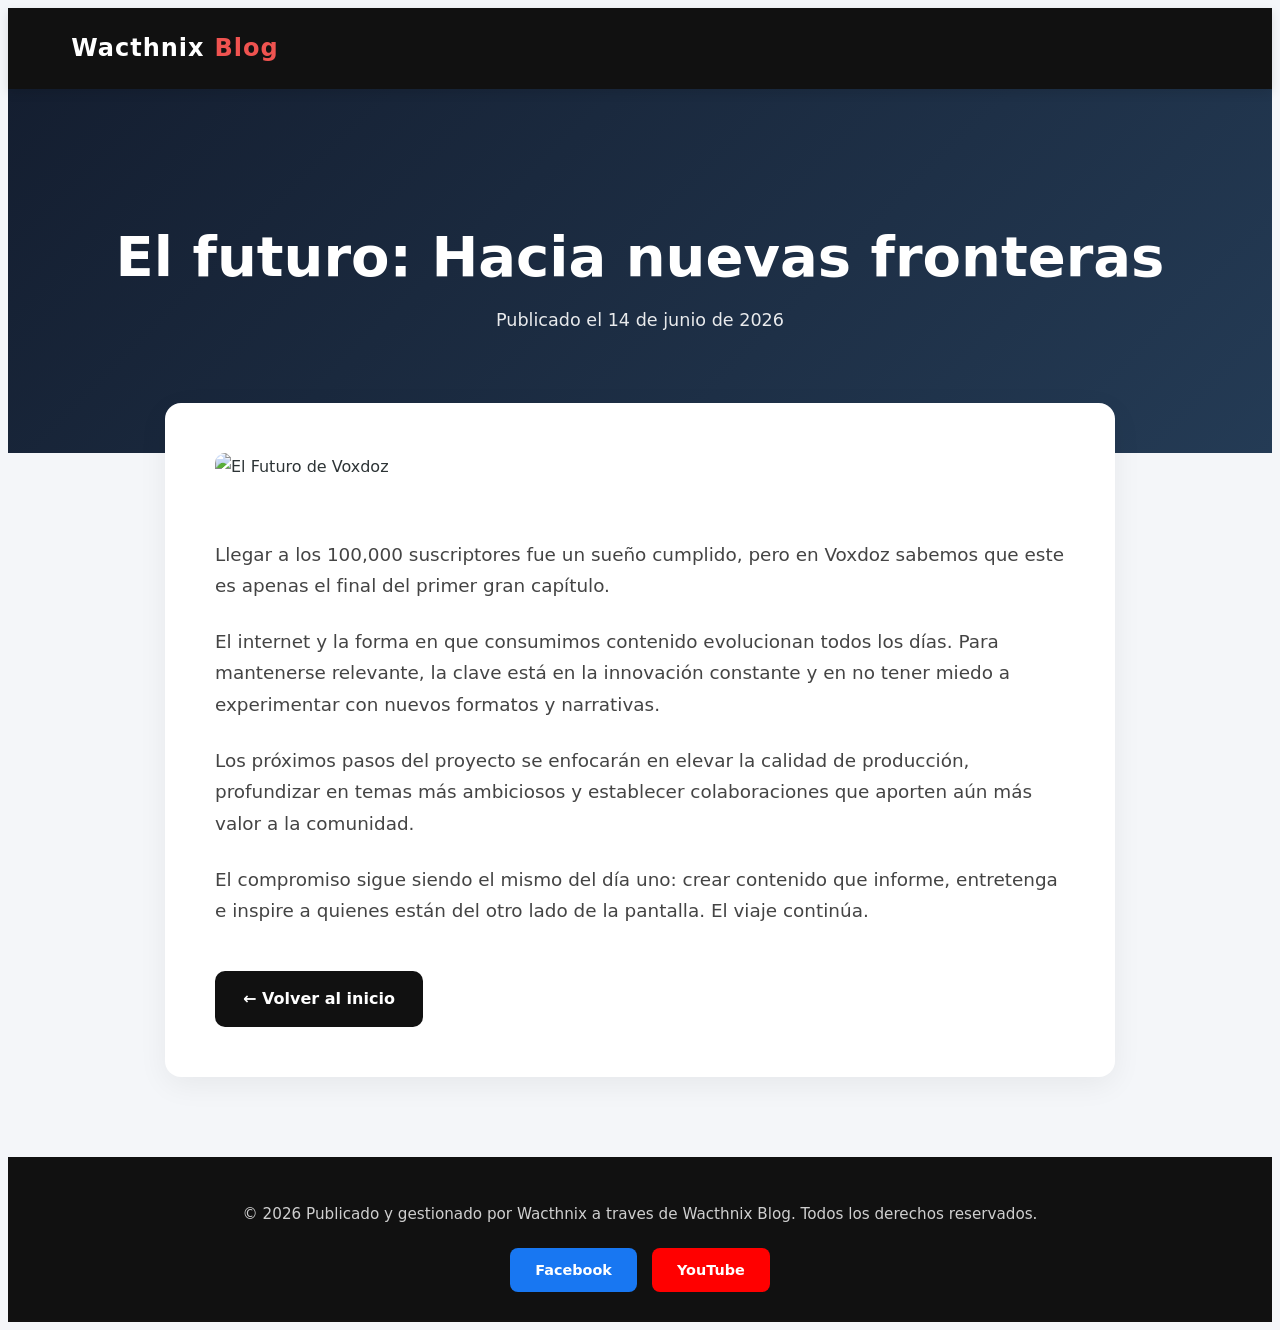
==== futuro.html @ 6fa86fd7 "Add files via upload" ====
<!DOCTYPE html>
<html lang="es">
<head>
    <meta charset="UTF-8">
    <meta name="viewport" content="width=device-width, initial-scale=1.0">
    <title>El futuro: Hacia nuevas fronteras</title>
    <link rel="stylesheet" href="style.css">
</head>
<body>

    <!-- NAVEGACIÓN -->
    <nav>
        <a href="index.html" class="nav-logo">
            Wacthnix <span>Blog</span>
        </a>
    </nav>

    <header class="hero hero-blue">
        <h1>El futuro: Hacia nuevas fronteras</h1>
        <p>Publicado el 14 de junio de 2026</p>
    </header>

    <main class="article-content">
        <img src="/images/edit.jpeg" alt="El Futuro de Voxdoz" class="article-img">
        
        <p>Llegar a los 100,000 suscriptores fue un sueño cumplido, pero en Voxdoz sabemos que este es apenas el final del primer gran capítulo.</p>
        
        <p>El internet y la forma en que consumimos contenido evolucionan todos los días. Para mantenerse relevante, la clave está en la innovación constante y en no tener miedo a experimentar con nuevos formatos y narrativas.</p>
        
        <p>Los próximos pasos del proyecto se enfocarán en elevar la calidad de producción, profundizar en temas más ambiciosos y establecer colaboraciones que aporten aún más valor a la comunidad.</p>
        
        <p>El compromiso sigue siendo el mismo del día uno: crear contenido que informe, entretenga e inspire a quienes están del otro lado de la pantalla. El viaje continúa.</p>
        
        <a href="index.html" class="back-btn">← Volver al inicio</a>
    </main>

    <footer>
    <div class="footer-content">
        <!-- Reemplaza "TU MARCA" por el nombre de tu agencia -->
        <p>&copy; 2026 Publicado y gestionado por  Wacthnix a traves de  Wacthnix Blog. Todos los derechos reservados.</p>
        
        <div class="social-links">
            <!-- Pon tus enlaces reales donde dice "URL_DE_TU_FACEBOOK" y "URL_DE_TU_YOUTUBE" -->
            <a href="https://www.facebook.com/share/1HjEx4M1gM/" target="_blank" class="social-btn facebook">
                Facebook
            </a>
            <a href="https://youtube.com/@wacthnix?si=atnTZZ0pgBMAv0Es" target="_blank" class="social-btn youtube">
                YouTube
            </a>
        </div>
    </div>

</body>
</html>
---- style.css ----
/* --- VARIABLES GLOBALES --- */
:root {
--bg-body: #f4f6f9;
--text-main: #2d3436;
--text-muted: #636e72;
--nav-bg: #111111;
--card-bg: #ffffff;
--radius-lg: 16px;
--radius-md: 10px;
--shadow-soft: 0 8px 30px rgba(0,0,0,0.06);
--shadow-hover: 0 15px 40px rgba(0,0,0,0.12);
--transition: all 0.3s cubic-bezier(0.25, 0.8, 0.25, 1);
}

/* --- RESET Y BASE --- 

{
margin: 0;
padding: 0;
box-sizing: border-box;
}  */

body {
font-family: 'Segoe UI', system-ui, -apple-system, sans-serif;
background-color: var(--bg-body);
color: var(--text-main);
line-height: 1.7;
display: flex;
flex-direction: column;
min-height: 100vh; /* Permite que el footer se quede abajo */
}

/* --- NAVEGACIÓN --- */
nav {
background-color: var(--nav-bg);
padding: 20px 5%;
display: flex;
justify-content: space-between;
align-items: center;
position: sticky;
top: 0;
z-index: 100;
box-shadow: 0 4px 10px rgba(0,0,0,0.1);
}

.nav-logo {
color: white;
font-size: 1.5rem;
font-weight: 800;
text-decoration: none;
letter-spacing: 1px;
display: flex;
align-items: center;
gap: 10px;
}

.nav-logo span {
color: #ef5350; /* Un toque de color en el logo */
}

/* --- INICIO (INDEX) --- */
.home-header {
text-align: center;
padding: 80px 20px 40px;
}

.home-header h1 {
font-size: 3rem;
margin-bottom: 15px;
color: #111;
}

.home-header p {
color: var(--text-muted);
font-size: 1.2rem;
max-width: 600px;
margin: 0 auto;
}

.grid-container {
display: grid;
grid-template-columns: repeat(auto-fill, minmax(320px, 1fr));
gap: 30px;
max-width: 1200px;
margin: 0 auto 80px auto;
padding: 0 20px;
flex-grow: 1; /* Empuja el footer hacia abajo */
}

.card {
background: var(--card-bg);
border-radius: var(--radius-lg);
overflow: hidden;
box-shadow: var(--shadow-soft);
transition: var(--transition);
}

.card:hover {
transform: translateY(-8px);
box-shadow: var(--shadow-hover);
}

.card-link {
text-decoration: none;
color: inherit;
display: flex;
flex-direction: column;
height: 100%;
}

.card-img {
width: 100%;
height: 220px;
object-fit: cover;
}

.card-content {
padding: 25px;
flex-grow: 1;
display: flex;
flex-direction: column;
}

.card-date {
font-size: 0.85rem;
color: var(--text-muted);
margin-bottom: 10px;
font-weight: 600;
text-transform: uppercase;
}

.card-title {
font-size: 1.4rem;
margin-bottom: 15px;
color: #111;
line-height: 1.3;
}

.card-btn {
margin-top: auto;
align-self: flex-start;
color: #111;
font-weight: 700;
display: inline-flex;
align-items: center;
gap: 5px;
transition: var(--transition);
}

.card:hover .card-btn {
color: #ef5350;
gap: 10px; /* Anima la flecha al pasar el mouse */
}

/* --- ARTÍCULOS --- */
.hero {
padding: 100px 20px;
text-align: center;
color: white;
margin-bottom: -50px; /* Para que el artículo se superponga */
}

.hero h1 { font-size: 3.5rem; margin-bottom: 15px; line-height: 1.1;}
.hero p { opacity: 0.9; font-size: 1.1rem;}

/* Gradientes premium */
.hero-dark { background: linear-gradient(135deg, #0f2027, #203a43, #2c5364); }
.hero-red { background: linear-gradient(135deg, #cb2d3e, #ef473a); }
.hero-green { background: linear-gradient(135deg, #11998e, #38ef7d); }
.hero-gold { background: linear-gradient(135deg, #aa4b6b, #6b6b83, #3b8d99); }
.hero-blue { background: linear-gradient(135deg, #141E30, #243B55); }

.article-content {
max-width: 850px;
margin: 0 auto 80px auto;
background: white;
padding: 50px;
border-radius: var(--radius-lg);
box-shadow: var(--shadow-soft);
position: relative;
z-index: 10;
flex-grow: 1; /* Empuja el footer hacia abajo */
}

.article-content p {
margin-bottom: 25px;
font-size: 1.15rem;
color: #444;
}

.article-img {
width: 100%;
max-height: 450px;
object-fit: cover;
border-radius: var(--radius-md);
margin-bottom: 40px;
}

.back-btn {
display: inline-flex;
align-items: center;
margin-top: 20px;
padding: 14px 28px;
background: #111;
color: white;
text-decoration: none;
border-radius: var(--radius-md);
font-weight: 600;
transition: var(--transition);
border: none;
cursor: pointer;
font-size: 1rem;
}

.back-btn:hover {
background: #ef5350;
transform: translateY(-3px);
box-shadow: 0 5px 15px rgba(239, 83, 80, 0.4);
}

/* --- FOOTER --- */
footer {
background: var(--nav-bg);
color: white;
text-align: center;
padding: 30px;
font-size: 0.9rem;
margin-top: auto; /* Se asegura de estar siempre al fondo */
}


.footer-content p {
    margin-bottom: 20px;
    opacity: 0.8;
    font-size: 0.95rem;
}

.social-links {
    display: flex;
    justify-content: center;
    gap: 15px;
}

.social-btn {
    display: inline-block;
    padding: 10px 25px;
    color: white;
    text-decoration: none;
    border-radius: 8px;
    font-weight: 600;
    transition: transform 0.3s ease, box-shadow 0.3s ease;
}

/* Colores oficiales de las marcas */
.social-btn.facebook {
    background-color: #1877F2; 
}

.social-btn.youtube {
    background-color: #FF0000; 
}

/* Efecto al pasar el mouse */
.social-btn:hover {
    transform: translateY(-3px);
    box-shadow: 0 5px 15px rgba(255, 255, 255, 0.1);
    color: white;
}

/* --- RESPONSIVO --- */
@media (max-width: 768px) {
.hero h1 { font-size: 2.2rem; }
.article-content { padding: 30px 20px; margin: 0 15px 60px 15px;}
.grid-container { grid-template-columns: 1fr; }
}
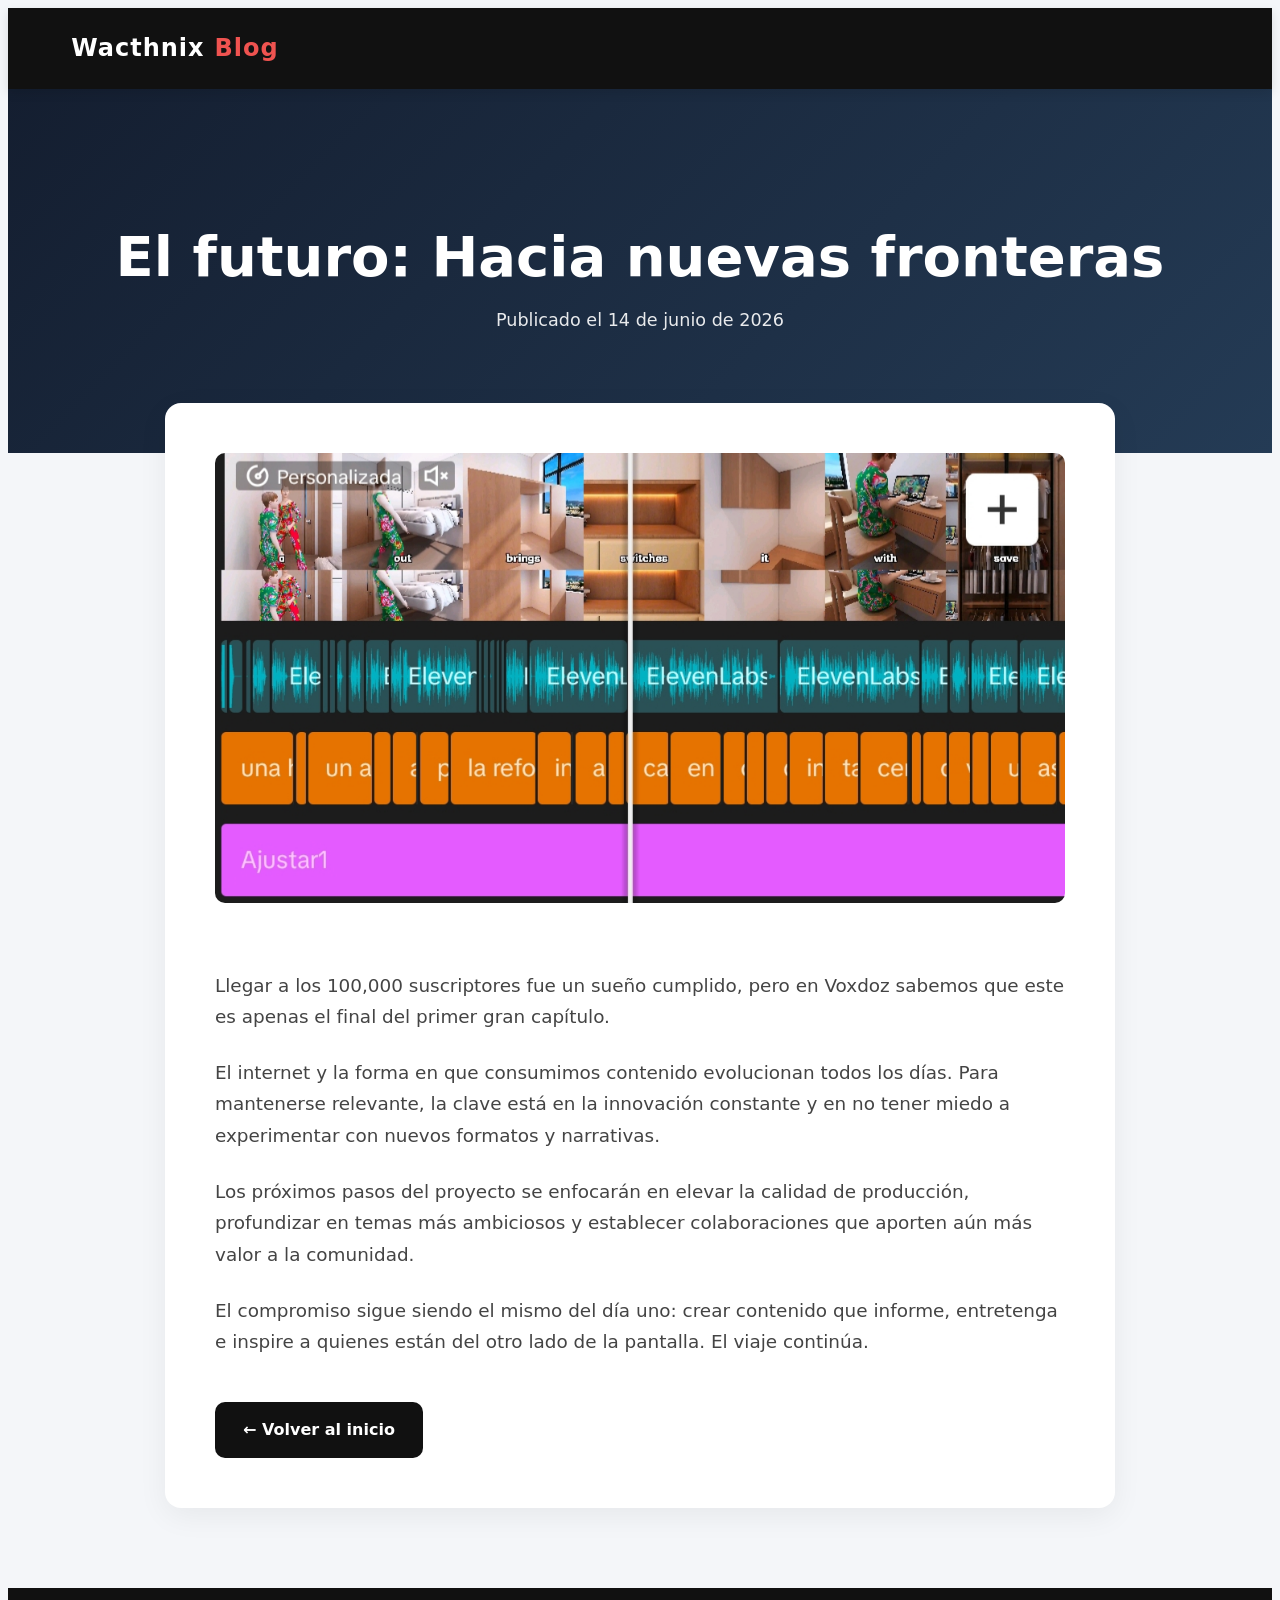
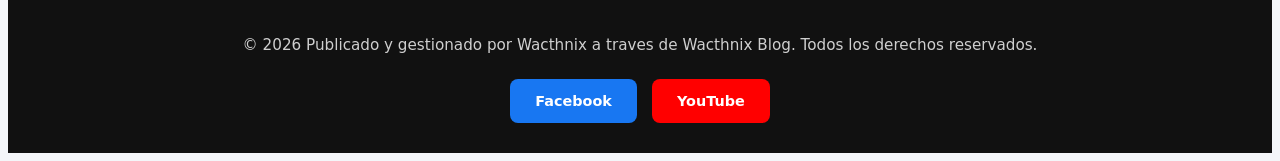
==== commit 64f1473e: "futuro.html" ====
--- a/futuro.html
+++ b/futuro.html
@@ -21,7 +21,7 @@
     </header>
 
     <main class="article-content">
-        <img src="/images/edit.jpeg" alt="El Futuro de Voxdoz" class="article-img">
+        <img src="images/edit.jpeg" alt="El Futuro de Voxdoz" class="article-img">
         
         <p>Llegar a los 100,000 suscriptores fue un sueño cumplido, pero en Voxdoz sabemos que este es apenas el final del primer gran capítulo.</p>
         
@@ -51,4 +51,4 @@
     </div>
 
 </body>
-</html>+</html>
